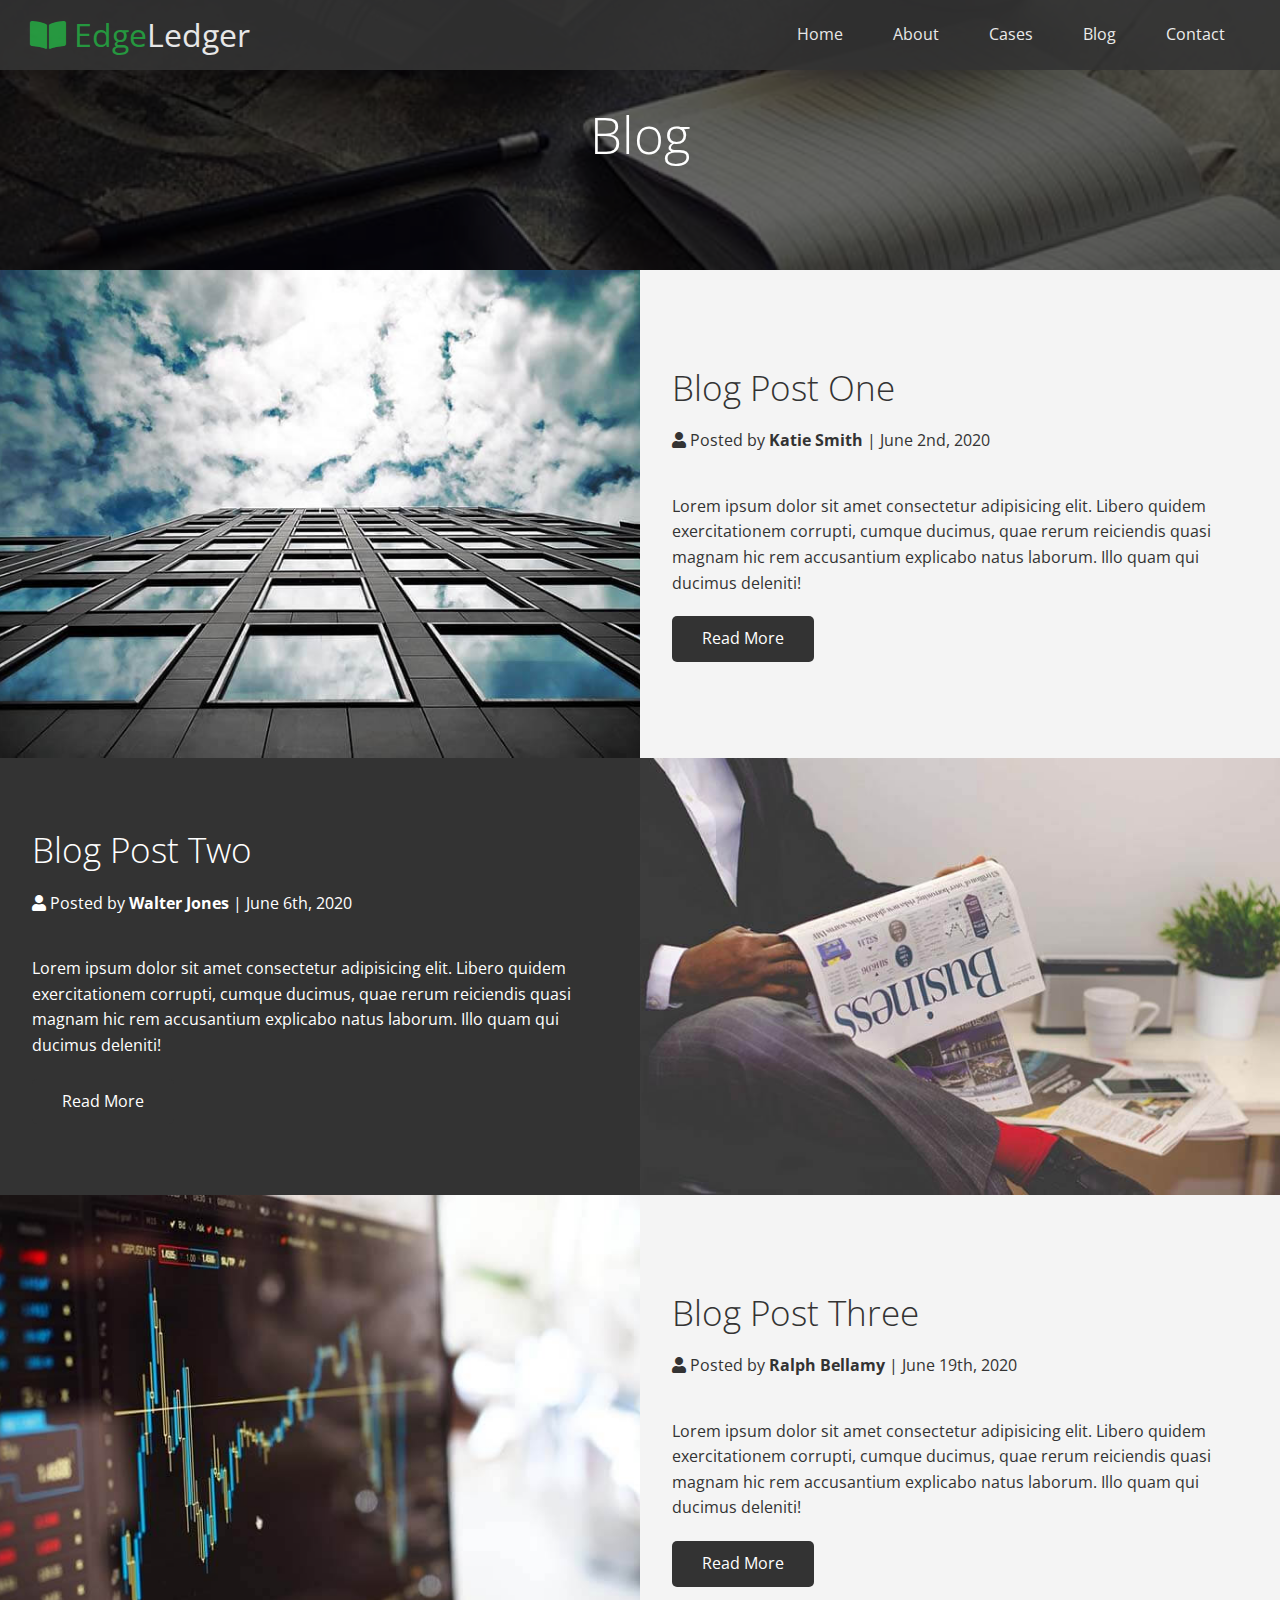
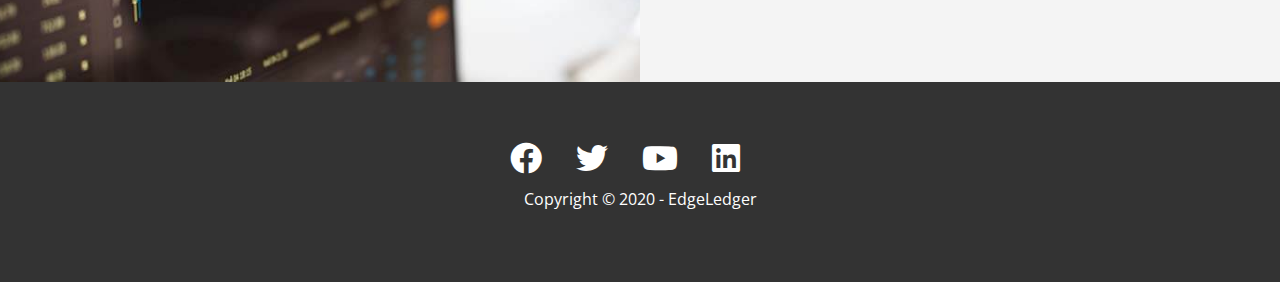
==== blog.html @ 6dc152e8 "finished interior pages" ====
<!DOCTYPE html>
<html lang="en">
	<head>
		<meta charset="UTF-8" />
		<meta name="viewport" content="width=device-width, initial-scale=1.0" />
		<meta name="author" content="Michael Quarne" />
		<link
			rel="stylesheet"
			href="https://cdnjs.cloudflare.com/ajax/libs/font-awesome/5.13.1/css/all.min.css"
		/>
		<link rel="stylesheet" href="./styles/utilities.css" />
		<link rel="stylesheet" href="./styles/styles.css" />
		<link rel="stylesheet" href="./styles/blog.css" />
		<title>EdgeLedger | Financial Blog</title>
	</head>
	<body id="home">
		<header class="hero blog">
			<div id="navBar" class="navBar">
				<h1 class="logo">
					<span class="textPrimary"><i class="fas fa-book-open"></i> Edge</span
					>Ledger
				</h1>
				<nav>
					<ul>
						<li><a href="index.html">Home</a></li>
						<li><a href="index.html#about">About</a></li>
						<li><a href="index.html#cases">Cases</a></li>
						<li><a href="index.html#blog">Blog</a></li>
						<li><a href="index.html#contact">Contact</a></li>
					</ul>
				</nav>
			</div>
			<div class="content">
				<h1>Blog</h1>
			</div>
		</header>
		<main>
			<article class="flexColumns">
				<div class="row">
					<div class="column">
						<div class="column1">
							<img src="./images/blog/blog1.jpg" alt="blog 1" />
						</div>
					</div>
					<div class="column">
						<div class="column2 bgLight">
							<h2>Blog Post One</h2>
							<p class="meta">
								<i class="fas fa-user"></i> Posted by
								<strong>Katie Smith</strong> | June 2nd, 2020
							</p>
							<p>
								Lorem ipsum dolor sit amet consectetur adipisicing elit. Libero
								quidem exercitationem corrupti, cumque ducimus, quae rerum
								reiciendis quasi magnam hic rem accusantium explicabo natus
								laborum. Illo quam qui ducimus deleniti!
							</p>
							<a href="post.html" class="btn btnDark"
								><i class="fas fas-chevron"></i>Read More</a
							>
						</div>
					</div>
				</div>
			</article>
			<article class="flexColumns flexReverse">
				<div class="row">
					<div class="column">
						<div class="column1">
							<img src="./images/blog/blog2.jpg" alt="blog 2" />
						</div>
					</div>
					<div class="column">
						<div class="column2 bgDark">
							<h2>Blog Post Two</h2>
							<p class="meta">
								<i class="fas fa-user"></i> Posted by
								<strong>Walter Jones</strong> | June 6th, 2020
							</p>
							<p>
								Lorem ipsum dolor sit amet consectetur adipisicing elit. Libero
								quidem exercitationem corrupti, cumque ducimus, quae rerum
								reiciendis quasi magnam hic rem accusantium explicabo natus
								laborum. Illo quam qui ducimus deleniti!
							</p>
							<a href="post.html" class="btn btnDark"
								><i class="fas fas-chevron"></i>Read More</a
							>
						</div>
					</div>
				</div>
			</article>
			<article class="flexColumns">
				<div class="row">
					<div class="column">
						<div class="column1">
							<img src="./images/blog/blog3.jpg" alt="blog 3" />
						</div>
					</div>
					<div class="column">
						<div class="column2 bgLight">
							<h2>Blog Post Three</h2>
							<p class="meta">
								<i class="fas fa-user"></i> Posted by
								<strong>Ralph Bellamy</strong> | June 19th, 2020
							</p>
							<p>
								Lorem ipsum dolor sit amet consectetur adipisicing elit. Libero
								quidem exercitationem corrupti, cumque ducimus, quae rerum
								reiciendis quasi magnam hic rem accusantium explicabo natus
								laborum. Illo quam qui ducimus deleniti!
							</p>
							<a href="post.html" class="btn btnDark"
								><i class="fas fas-chevron"></i>Read More</a
							>
						</div>
					</div>
				</div>
			</article>
		</main>
		<!-- Footer -->
		<footer class="footer bgDark">
			<div class="social">
				<a href="#0"><i class="fab fa-facebook fa-2x"></i></a>
				<a href="#0"><i class="fab fa-twitter fa-2x"></i></a>
				<a href="#0"><i class="fab fa-youtube fa-2x"></i></a>
				<a href="#0"><i class="fab fa-linkedin fa-2x"></i></a>
			</div>
			<p>Copyright &copy; 2020 - EdgeLedger</p>
		</footer>
	</body>
</html>
---- styles/utilities.css ----
/* Text Colors */
.textPrimary {
	color: #28a745;
}

.textSecondary {
	color: #0284d0;
}

/* Button */
.btn {
	cursor: pointer;
	display: inline-block;
	padding: 10px 30px;
	color: #fff;
	background: #28a745;
	border: none;
	border-radius: 5px;
}

.btn:hover {
	opacity: 0.9;
}

.btnPrimary,
.bgPrimary {
	background: #28a745;
	color: #fff;
}

.btnSecondary,
.bgSecondary {
	background: #0284d0;
	color: #fff;
}

.btnDark,
.bgDark {
	background: #333;
	color: #fff;
}

.btnLight,
.bgLight {
	background: #f4f4f4;
	color: #333;
}

.btnOutline {
	background: transparent;
	border: 1px solid #fff;
}

/* Flex Items */
.flexItems {
	display: flex;
	text-align: center;
	justify-content: center;
	text-align: center;
	height: 100%;
}

.flexItems > div {
	padding: 20px;
}

/* Flex Columns */
.flexColumns.flexReverse .row {
	flex-direction: row-reverse;
}

.flexColumns .row {
	display: flex;
	flex-direction: row;
	flex-wrap: wrap;
	width: 100%;
}

.flexColumns .column {
	display: flex;
	flex-direction: column;
	flex-basis: 100%;
	flex: 1;
}

.flexColumns .column .column1,
.flexColumns .column .column2 {
	height: 100%;
}

.flexColumns img {
	width: 100%;
	height: 100%;
	object-fit: cover;
}

.flexColumns .column2 {
	display: flex;
	flex-direction: column;
	align-items: flex-start;
	justify-content: center;
	padding: 2rem;
}

.flexColumns h2 {
	font-size: 2.2rem;
	font-weight: 100;
}

.flexColumns h4 {
	margin: 0px 0px 10px 0px;
}

.flexColumns p {
	margin: 20px 0px;
}

/* Section Header */
.sectionHeader {
	padding: 2rem;
	display: flex;
	flex-direction: column;
	align-items: center;
	justify-content: center;
	text-align: center;
}

.sectionHeader h2 {
	font-size: 2.5rem;
	margin: 20px 0px;
}

.sectionPadding {
	padding: 20px 20px 40px 20px;
}

/* FLex Grid */
.flexGrid .row {
	display: flex;
	flex-wrap: wrap;
	padding: 0px 40px;
}

.flexGrid .column {
	flex: 25%;
	max-width: 25%;
	padding: 0px 4px;
}
---- styles/styles.css ----
@import url("https://fonts.googleapis.com/css2?family=Open+Sans:wght@300;400&display=swap");

* {
	box-sizing: border-box;
	padding: 0;
	margin: 0;
}

body {
	font-family: "Open Sans", sans-serif;
	background: #fff;
	color: #333;
	line-height: 1.6;
}

ul {
	list-style: none;
}

a {
	color: #333;
	text-decoration: none;
}

h1,
h2 {
	font-weight: 300;
	line-height: 1.2;
}

p {
	margin: 10px 0px;
}

img {
	width: 100%;
}

/* Nav Bar */
.navBar {
	display: flex;
	align-items: center;
	justify-content: space-between;
	background: #333;
	color: #fff;
	opacity: 0.9;
	width: 100%;
	height: 70px;
	position: fixed;
	top: 0px;
	padding: 0px 30px;
}

.navBar a {
	color: #fff;
	padding: 10px 20px;
	margin: 0px 5px;
}

.navBar a:hover {
	border-bottom: #28a745 2px solid;
}

.navBar ul {
	display: flex;
}

.navBar .logo {
	font-weight: 400;
}

/* Header */
.hero {
	background: url("../images/home/showcase.jpg") no-repeat center center/cover;
	height: 100vh;
	position: relative;
	color: #fff;
}

.hero .content {
	display: flex;
	flex-direction: column;
	align-items: center;
	justify-content: center;
	text-align: center;
	height: 100%;
	padding: 20px;
}

.hero .content h1 {
	font-size: 3.2rem;
}

.hero .content p {
	font-size: 1.1rem;
	max-width: 600px;
	margin: 20px 0px 30px 0px;
}

.hero::before {
	content: "";
	position: absolute;
	top: 0;
	left: 0;
	height: 100%;
	width: 100%;
	background: rgba(0, 0, 0, 0.6);
}

.hero * {
	z-index: 10;
}

/* Icons */
.icons {
	padding: 30px;
}

.icons h3 {
	font-weight: bold;
	margin: 0px 0px 15px 0px;
}

.icons i {
	background-color: #28a745;
	color: #fff;
	padding: 1rem;
	border-radius: 50%;
	margin: 0px 0px 15px 0px;
}

.cases img:hover {
	opacity: 0.7;
}

.team img {
	border-radius: 50%;
}

/* Callback Form */
.callbackForm {
	width: 100%;
	padding: 20px 0px;
}

.callbackForm label {
	display: block;
	margin: 0px 0px 5px 0px;
}

.callbackForm .formControl {
	margin: 0px 0px 15px 0px;
}

.callbackForm input {
	width: 100%;
	padding: 4px;
	height: 40px;
	border: 1px solid #f4f4f4;
}

.callbackForm input:focus {
	outline-offset: 0;
	outline: 3px solid #28a745;
	border: none;
}

.callbackForm .btn {
	padding: 12px 0px;
	margin: 20px 0px 0px 0px;
}

/* Footer */
.footer {
	display: flex;
	flex-direction: column;
	align-items: center;
	text-align: center;
	justify-content: center;
	height: 200px;
}

.footer a {
	color: #fff;
}

.footer a:hover {
	color: #28a745;
}

footer .social > * {
	margin: 0px 30px 0px 0px;
}

/* Mobile */
@media (max-width: 768px) {
	.navBar {
		flex-direction: column;
		height: 120px;
		padding: 20px;
	}

	.navBar a {
		padding: 10px 10px;
		margin: 0 3px;
	}

	.flexItems {
		flex-direction: column;
	}

	.flexColumns .column,
	.flexGrid .column {
		flex: 100%;
		max-width: 100%;
	}

	.team img {
		width: 70%;
	}
}
---- styles/blog.css ----
.hero.blog {
	background: url("../images/home/blog.jpg") no-repeat center center/cover;
	height: 30vh;
}

/* Post page */
.post {
	padding: 50px 30px;
}

.post h2 {
	font-size: 2.5rem;
	margin: 0px 0px 20px 0px;
	padding: 0px 0px 10px 0px;
	border-bottom: #ccc solid 2px;
}

.post .meta {
	margin: 0px 0px 30px 0px;
}

.post img {
	width: 300px;
	display: block;
	border-radius: 50%;
	margin: 0 auto 30px;
}
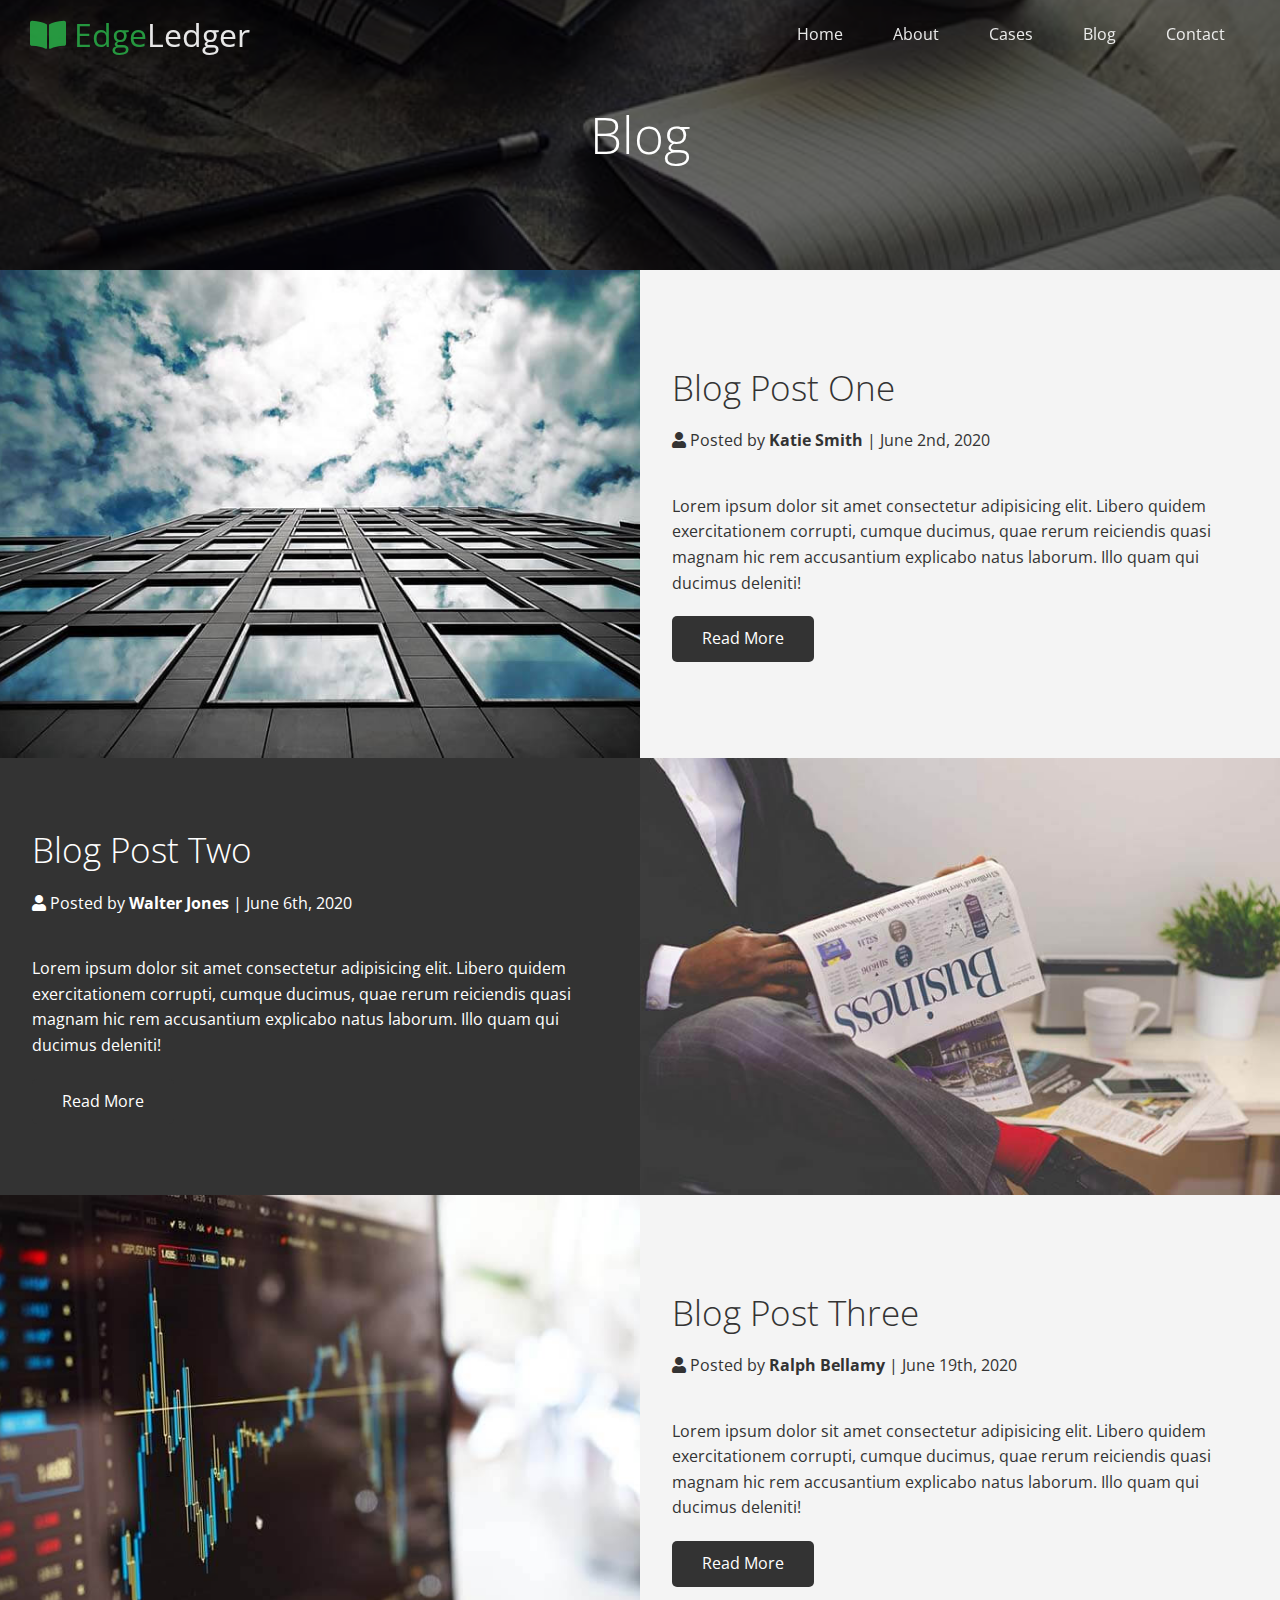
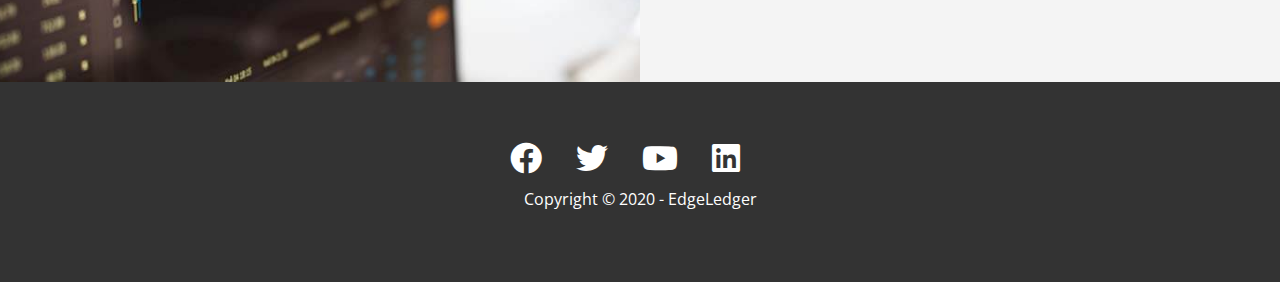
==== commit 5a230cb8: "finished project" ====
--- a/blog.html
+++ b/blog.html
@@ -15,7 +15,7 @@
 	</head>
 	<body id="home">
 		<header class="hero blog">
-			<div id="navBar" class="navBar">
+			<div id="navBar" class="navBar top">
 				<h1 class="logo">
 					<span class="textPrimary"><i class="fas fa-book-open"></i> Edge</span
 					>Ledger
@@ -127,5 +127,6 @@
 			</div>
 			<p>Copyright &copy; 2020 - EdgeLedger</p>
 		</footer>
+		<script src="functions.js"></script>
 	</body>
 </html>
--- a/styles/styles.css
+++ b/styles/styles.css
@@ -49,6 +49,11 @@
 	position: fixed;
 	top: 0px;
 	padding: 0px 30px;
+	transition: 500ms;
+}
+
+.navBar.top {
+	background: transparent;
 }
 
 .navBar a {
